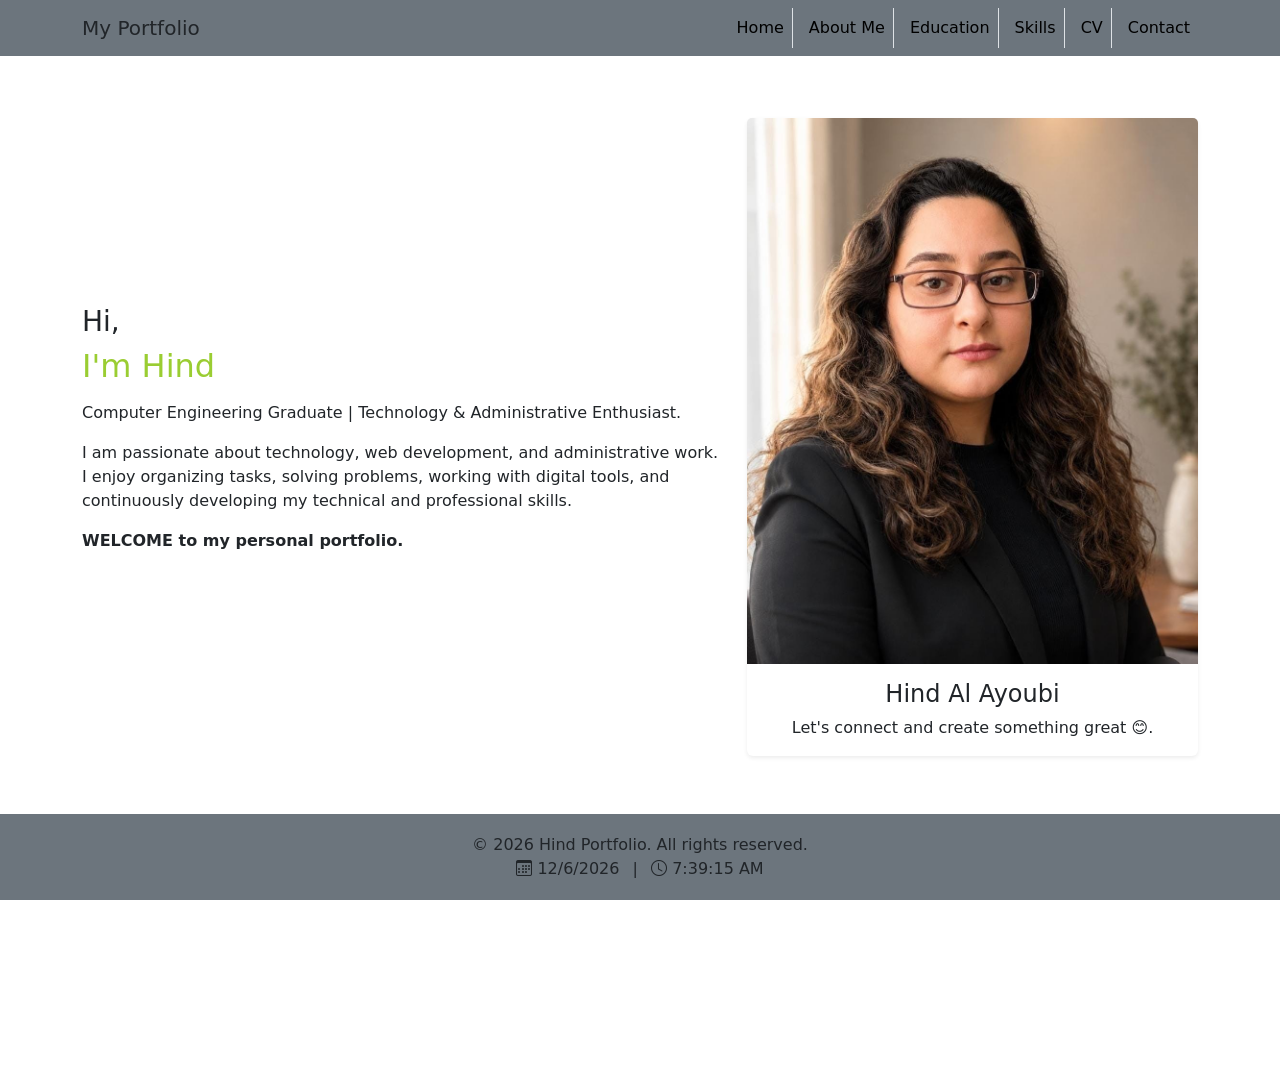
==== index.html @ bf2266a9 "Initial website" ====
<!DOCTYPE html>
<html lang="en">
<head>
    <meta charset="UTF-8">
    <meta name="viewport" content="width=device-width, initial-scale=1.0">
    <title>Portfolio</title>
    <link rel="stylesheet" href="bootstrap.css">
    <script src="bootstrap.js"></script>
    <link rel="stylesheet" href="style.css">
      <link rel="stylesheet" href="https://cdn.jsdelivr.net/npm/bootstrap-icons@1.11.3/font/bootstrap-icons.min.css">
</head>
<body >
<nav class="navbar navbar-expand-sm bg-secondary navbar-dark fixed-top">
  <div class="container">
    <a class="navbar-brand text-dark " href="index.html">My Portfolio </a>
    <!-- toggler يلي بس اعمل انسبكت بتبين 3 شحطات -->
    <button class="navbar-toggler" type="button" data-bs-toggle="collapse" data-bs-target="#collapsibleNavbar">
      <span class="navbar-toggler-icon"></span>
    </button>
    <div class="collapse navbar-collapse" id="collapsibleNavbar">
        <!--  -->
      <ul class="navbar-nav ms-auto align-items-lg-center gap-lg-2 ">
        <li class="nav-item">
            <!-- active الصفحة يلي انا فيها -->
          <a class="nav-link border-end active" href="index.html">Home</a>
        </li>
        <li class="nav-item border-end">
          <a class="nav-link" href="about.html">About Me</a>
        </li>
        <li class="nav-item">
          <a class="nav-link border-end" href="edu.html">Education</a>
        </li>  
        <li class="nav-item">
          <a class="nav-link border-end" href="skills.html">Skills</a>
        </li>  
        
        <li class="nav-item">
          <a class="nav-link border-end" href="cv.html">CV</a>
        </li>
        <li class="nav-item">
          <a class="nav-link" href="contact.html">Contact</a>
        </li>  
      </ul>
    </div>
  </div>
</nav>

<section class="hero-section py-5">

    <div class="container">

        <div class="row align-items-center ">

            <!-- TEXT -->
            <div class="col-12 col-md-7 text-center text-md-start">

                <h3>Hi,</h3>

                <h2 style="color: yellowgreen;">
                    I'm Hind
                </h2>

                <p class="mt-3">
                    Computer Engineering Graduate |
                    Technology & Administrative Enthusiast.
                </p>

                <p>
                    I am passionate about technology, web development,
                    and administrative work. I enjoy organizing tasks,
                    solving problems, working with digital tools,
                    and continuously developing my technical and
                    professional skills.
                </p>

                <p class="fw-bold">
                    WELCOME to my personal portfolio.
                </p>

            </div>


            <!-- IMAGE -->
            <div class="col-12 col-md-5 text-center mt-4 mt-md-0">

                <div class="card shadow-sm border-0">

                    <img src="me.jpeg"
                         class="card-img-top img-fluid"
                         alt="Hind">

                    <div class="card-body">

                        <h4 class="card-title">
                            Hind Al Ayoubi
                        </h4>

                        <p class="card-text">
                            Let's connect and create something great 😊.
                        </p>

                    </div>

                </div>

            </div>

        </div>

    </div>
</section>

 <!-- Footer -->
           <!-- <footer class="bg-secondary text-white py-4 mt-auto"> -->
    <div class="container-text-center ">
      <!-- mb-0 for removing extra space -->
      
        <p class="text-white mb-0">
            &copy; 2026 Hind Portfolio. All rights reserved.
        </p>
         <p class="text-white mb-0">
            <i class="bi bi-calendar"></i>
            August 30, 2026
            &nbsp; | &nbsp;
            <i class="bi bi-clock"></i>
            10:30 AM
        </p>
    </div>
<!-- </footer> -->

<!-- Footer -->
<footer class="bg-secondary text-dark fixed-bottom w-100">
    <div class="container-fluid text-center py-3">
       <!-- Copyright -->
      <p class="text-dark mb-0">
            &copy; 2026 Hind Portfolio. All rights reserved.
        </p>
        
         <i class="bi bi-calendar3"></i>
        <span id="date"></span>

        <span class="mx-2">|</span>

        <i class="bi bi-clock"></i>
        <span id="time"></span>
        
    </div>
</footer>
<!-- JavaScript <script> → بيجيب الوقت الحالي وبيحدّثه كل ثانية. krml hek hatet script -->
<script>
    function updateDateTime() {
        const now = new Date();

        document.getElementById("date").textContent =
            now.toLocaleDateString();
       
        document.getElementById("time").textContent =
            now.toLocaleTimeString();
       
        // toLocaleString() بتعطي التاريخ + الوقت مع بعض.
    }

    updateDateTime();
    setInterval(updateDateTime, 1000);
</script>

    
</body>
</html>
---- style.css ----
body {
   
   padding: 70px;
}

.navbar .nav-link{
    color: black;
    transition: 0.3em;

}
.navbar .nav-link:hover{
    color: white;

}
.navbar .nav-link.active{
    color:black;
}
.navbar .nav-link:hover{
    color: white;
}
/* hydi krml fekret responsive */
.hero-section{
     min-height: 100vh; 

   
}
footer {
  text-align: center;
  padding: 3px;
  background-color: DarkSalmon;
  color: white;
}
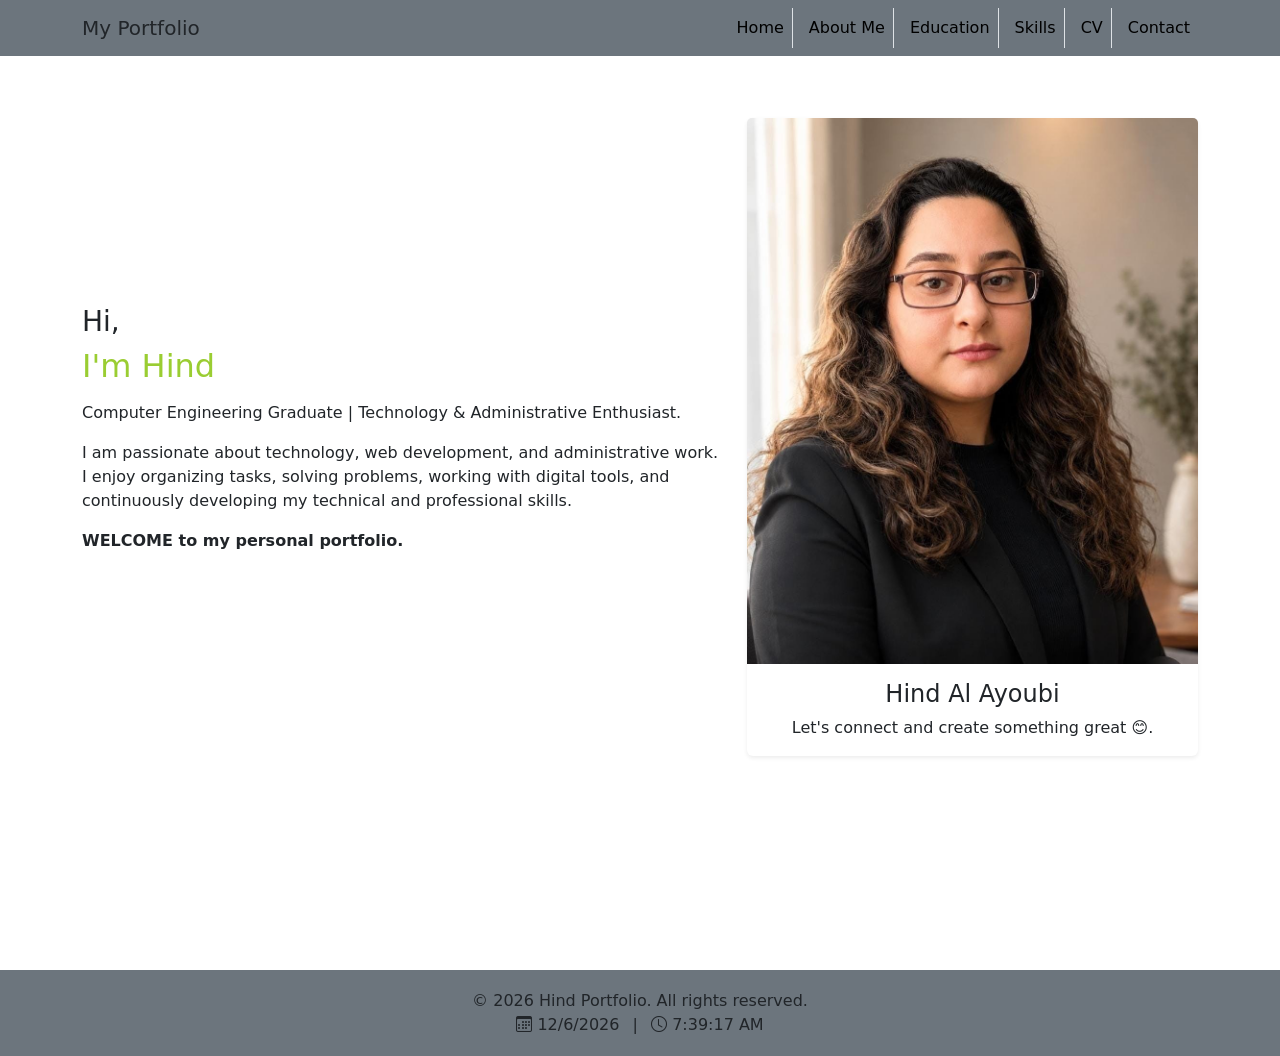
==== commit 17b1ef78: ":updated homepage design" ====
--- a/index.html
+++ b/index.html
@@ -110,26 +110,8 @@
     </div>
 </section>
 
- <!-- Footer -->
-           <!-- <footer class="bg-secondary text-white py-4 mt-auto"> -->
-    <div class="container-text-center ">
-      <!-- mb-0 for removing extra space -->
-      
-        <p class="text-white mb-0">
-            &copy; 2026 Hind Portfolio. All rights reserved.
-        </p>
-         <p class="text-white mb-0">
-            <i class="bi bi-calendar"></i>
-            August 30, 2026
-            &nbsp; | &nbsp;
-            <i class="bi bi-clock"></i>
-            10:30 AM
-        </p>
-    </div>
-<!-- </footer> -->
-
 <!-- Footer -->
-<footer class="bg-secondary text-dark fixed-bottom w-100">
+<footer class="bg-secondary text-dark  w-100">
     <div class="container-fluid text-center py-3">
        <!-- Copyright -->
       <p class="text-dark mb-0">
@@ -166,4 +148,4 @@
 
     
 </body>
-</html>+</html>
--- a/style.css
+++ b/style.css
@@ -1,6 +1,5 @@
 body {
-   
-   padding: 70px;
+    padding-top: 70px;
 }
 
 .navbar .nav-link{
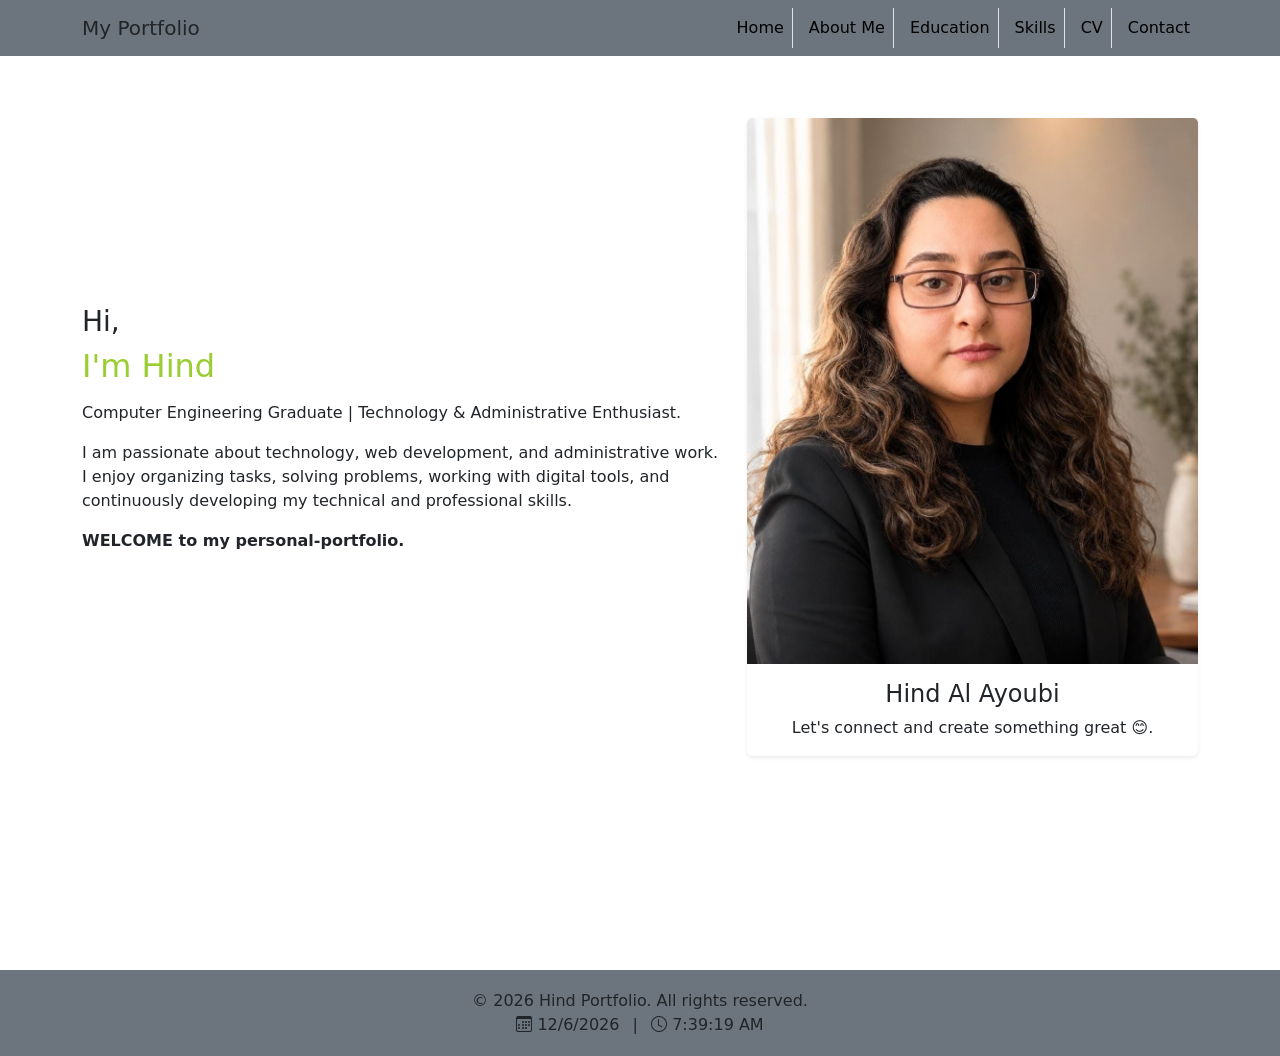
==== commit 30e25bf1: "footer to unfixed" ====
--- a/index.html
+++ b/index.html
@@ -74,7 +74,7 @@
                 </p>
 
                 <p class="fw-bold">
-                    WELCOME to my personal portfolio.
+                    WELCOME to my personal-portfolio.
                 </p>
 
             </div>
